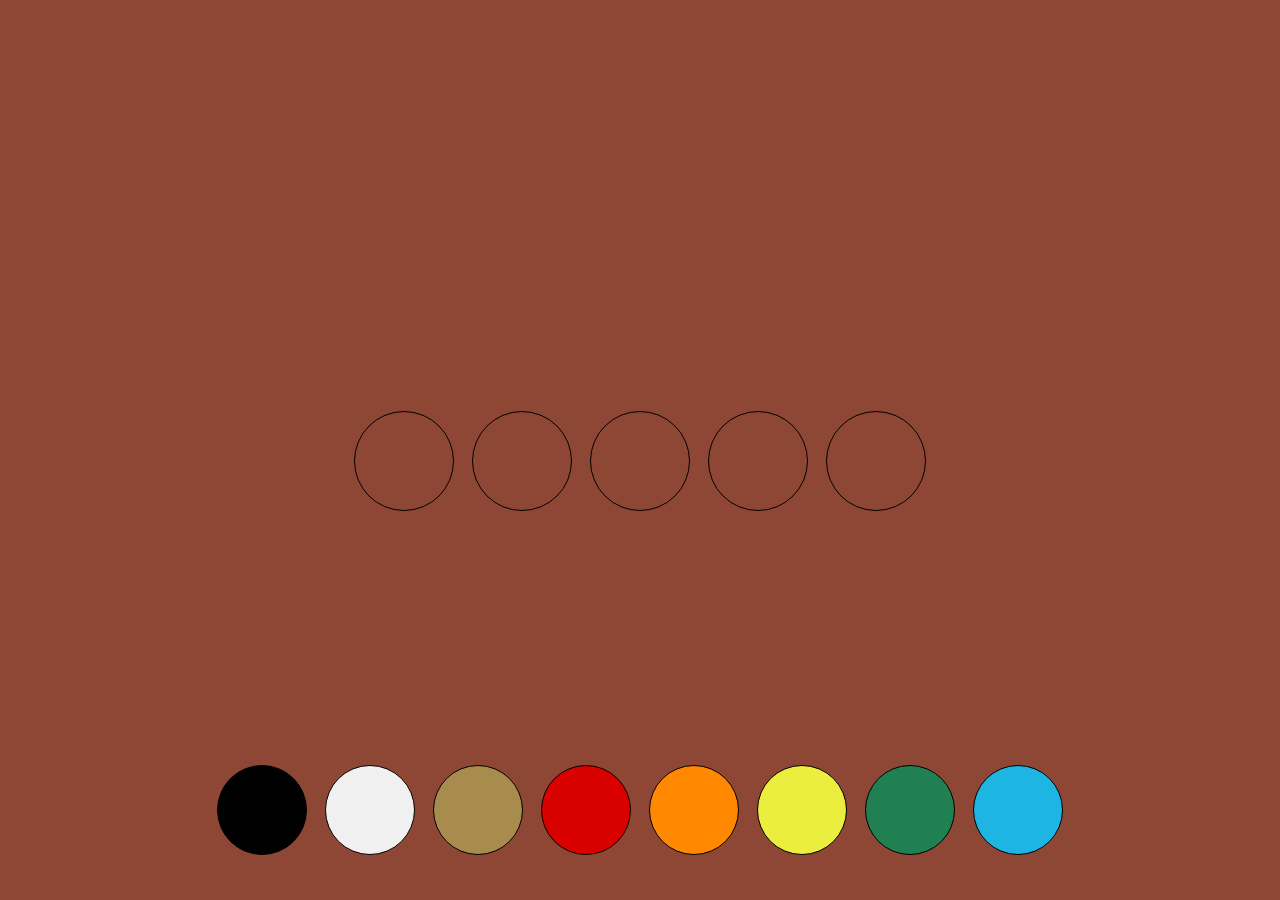
==== app/game.html @ 357a2b6b "Add winner banner and remove clickable features upon win condition." ====
<!DOCTYPE html>
<html lang="en">
<head>
    <meta charset="UTF-8">
    <meta name="viewport" content="width=device-width, initial-scale=1.0">
    <link rel="stylesheet" href="style.css">
    <script defer src="script.js"></script>
    <title>Document</title>
</head>
<body>
    <section id="selection">
        <div id="Black"></div>
        <div id="White"></div>
        <div id="Brown"></div>
        <div id="Red"></div>
        <div id="Orange"></div>
        <div id="Yellow"></div>
        <div id="Green"></div>
        <div id="Blue"></div>
    </section>

    <section id="buttons">
        <button id="replay-btn">Replay</button>
        <button id="guess-btn">Guess</button>
    </section>

    <section id="guess-row">
        <div id="first"></div>
        <div id="second"></div>
        <div id="third"></div>
        <div id="fourth"></div>
        <div id="fifth"></div>
    </section>

    <section id="old-guess">
       
    </section>
    
    <p id="winner">WINNER!</p>

</body>
</html>
---- app/style.css ----
* {
    box-sizing: border-box;
    margin: 0;
}

body {
    height: 100vh;
    display: flex;
    flex-direction: column-reverse;
    align-items: center;
    font-family:Arial, Helvetica, sans-serif;
    background-color: rgba(142, 71, 53, 1);
}

#display {
    width: 100vmin;
    display: flex;
    flex-direction: column;
    justify-content: baseline;
    align-items: center;
    margin-bottom: 7vmin;
}

#instructions {
    width: 80vmin;
    margin-bottom: 30vmin;
    text-align: center;
}

h1 {
    padding: 7vmin;
    font-size: 7vmin;
}

#tokens, #guess-row {
    display: flex;
    justify-content: center;
}

#tokens > div, #guess-row > div {
    height: 12vmin;
    max-height: 100px;
    max-width: 100px;
    width: 12vmin;
    border: 1px solid black;
    border-radius: 50%;
    margin: 1vmin;
    /* background-color: rgba(105, 52, 38, 1); */
}

ol {
    display: inline-block; 
    text-align: left; 
    padding: 5px 30px
}

p {
    display: inline-block;
}

p, ol {
    font-size: 20px;
}

#play-btn, #guess-btn, #replay-btn{
    padding: 5vmin;
    margin: 5vmin;
    font-size: 5vmin;
    border-radius: 25px;
}

#guess-btn, #replay-btn {
    visibility: hidden;
}

#selection {
    display: flex;
    justify-content: center;
    margin-bottom: 4vmin;
}

#selection > div {
    margin: 1vmin;
    height: 10vmin;
    width: 10vmin;
    border: 1px solid black;
    border-radius: 50%;
}

.markers {
    display: flex;
    justify-content: space-between;
    margin: 0 3vmin;
}

#guess-row {
    margin-top: 25px;
}

#old-guess > .markers > div{
    border: 1px solid black;
    border-radius: 50%;
    height: 6vmin;
    width: 6vmin;
    max-height: 100px;
    max-width: 100px;

}

.prev-guess {
    display: flex;
    justify-content: space-between;
}

#old-guess > .prev-guess > div{
    margin: 1vmin;
    height: 12vmin;
    width: 12vmin;
    border: 1px solid black;
    border-radius: 50%;
    margin-top: 15px;
    margin-bottom: 3px;
    max-height: 100px;
    max-width: 100px;
}

#Black, #one, .C-1 {
    background-color: rgba(0, 0, 0, 1);
}
#White, .C-2 {
    background-color: rgba(240, 240, 240, 1);

}

#Red, #three, .C-4 {
    background-color: rgba(217, 0, 0, 1);
}

#Orange, .C-5 {
    background-color: rgba(255, 136, 0, 1);
}

#Yellow, #two, .C-6 {
    background-color: rgba(235, 238, 63, 1);

}

#Green, #five, .C-7 {
    background-color: rgba(33, 128, 82, 1);

}

#Blue, #four, .C-8 {
    background-color: rgba(30, 181, 227, 1);

}

#Brown, .C-3 {
    background-color: rgba(168, 140, 78, 1);
}

.M-1 {
    background-color: black;
}

.M-2 {
    background-color: white;
}

.M-3 {
    background-color: transparent;
}

#winner {
    visibility: hidden;
    position: absolute;
    margin-bottom: 45vmin;
}
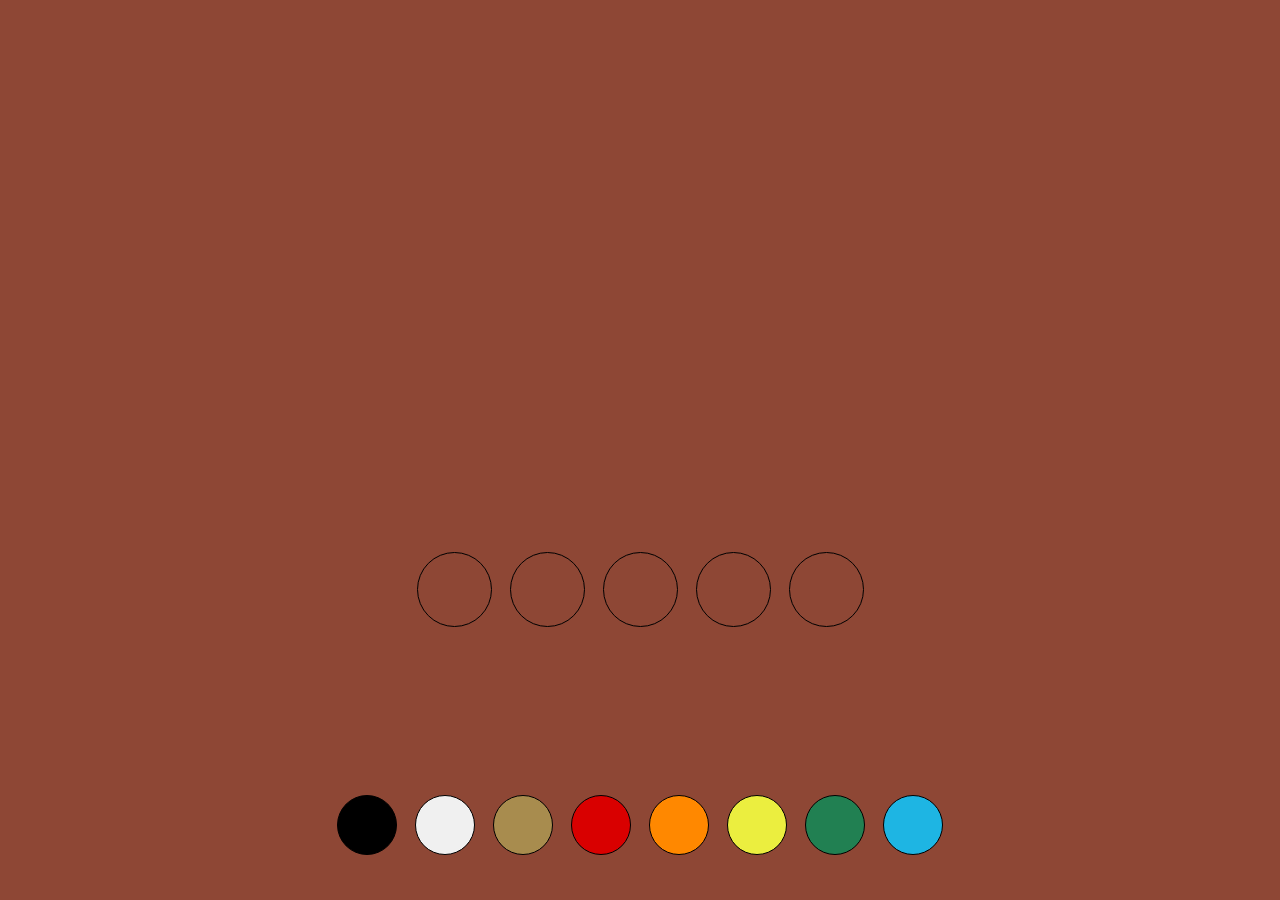
==== commit 86fbfdc1: "Fix winner banner. ***" ====
--- a/app/game.html
+++ b/app/game.html
@@ -36,7 +36,7 @@
        
     </section>
     
-    <p id="winner">WINNER!</p>
+    <div id="winner">WINNER!</div>
 
 </body>
 </html>--- a/app/style.css
+++ b/app/style.css
@@ -4,7 +4,7 @@
 }
 
 body {
-    height: 100vh;
+    height: 100vh; 
     display: flex;
     flex-direction: column-reverse;
     align-items: center;
@@ -39,13 +39,12 @@
 
 #tokens > div, #guess-row > div {
     height: 12vmin;
-    max-height: 100px;
-    max-width: 100px;
+    max-height: 75px;
+    max-width: 75px;
     width: 12vmin;
     border: 1px solid black;
     border-radius: 50%;
     margin: 1vmin;
-    /* background-color: rgba(105, 52, 38, 1); */
 }
 
 ol {
@@ -83,6 +82,8 @@
     margin: 1vmin;
     height: 10vmin;
     width: 10vmin;
+    max-width: 60px;
+    max-height: 60px;
     border: 1px solid black;
     border-radius: 50%;
 }
@@ -97,14 +98,19 @@
     margin-top: 25px;
 }
 
+#old-guess {
+    display: flex;
+    flex-direction: column-reverse;
+    overflow-y: scroll;
+}
+
 #old-guess > .markers > div{
     border: 1px solid black;
     border-radius: 50%;
-    height: 6vmin;
-    width: 6vmin;
-    max-height: 100px;
-    max-width: 100px;
-
+    height:5vmin;
+    width: 5vmin;
+    max-height: 30px;
+    max-width: 30px;
 }
 
 .prev-guess {
@@ -120,16 +126,16 @@
     border-radius: 50%;
     margin-top: 15px;
     margin-bottom: 3px;
-    max-height: 100px;
-    max-width: 100px;
+    max-height: 75px;
+    max-width: 75px;
 }
 
 #Black, #one, .C-1 {
     background-color: rgba(0, 0, 0, 1);
 }
+
 #White, .C-2 {
     background-color: rgba(240, 240, 240, 1);
-
 }
 
 #Red, #three, .C-4 {
@@ -174,5 +180,57 @@
 #winner {
     visibility: hidden;
     position: absolute;
-    margin-bottom: 45vmin;
+    top: 30%;
+    width: 100%;
+    height: 100px;
+    line-height: 100px;
+    text-align: center;
+    background-color: rgb(215, 158, 3);
+    font-size: 50px;
+}
+
+
+@media only screen and (min-width: 40em) {
+    #guess-btn, #replay-btn{
+        padding: 20px;
+        margin: 3vmin;
+    }
+
+    #instructions {
+        width: 80vmin;
+        margin-bottom: 20vmin;
+        text-align: center;
+    }
+}
+
+#Black:hover {
+    background-color: rgba(0, 0, 0, 0.5);
+}
+
+#White:hover {
+    background-color: rgba(240, 240, 240, 0.5);
+}
+
+#Brown:hover {
+    background-color: rgba(168, 140, 78, 0.5);
+}
+
+#Red:hover {
+    background-color: rgba(217, 0, 0, 0.5);
+}
+
+#Orange:hover {
+    background-color: rgba(255, 136, 0, 0.5);
+}
+
+#Yellow:hover {
+    background-color: rgba(235, 238, 63, 0.5);
+}
+
+#Green:hover {
+    background-color: rgba(33, 128, 82, 0.5);
+}
+
+#Blue:hover {
+    background-color: rgba(30, 181, 227, 0.5);
 }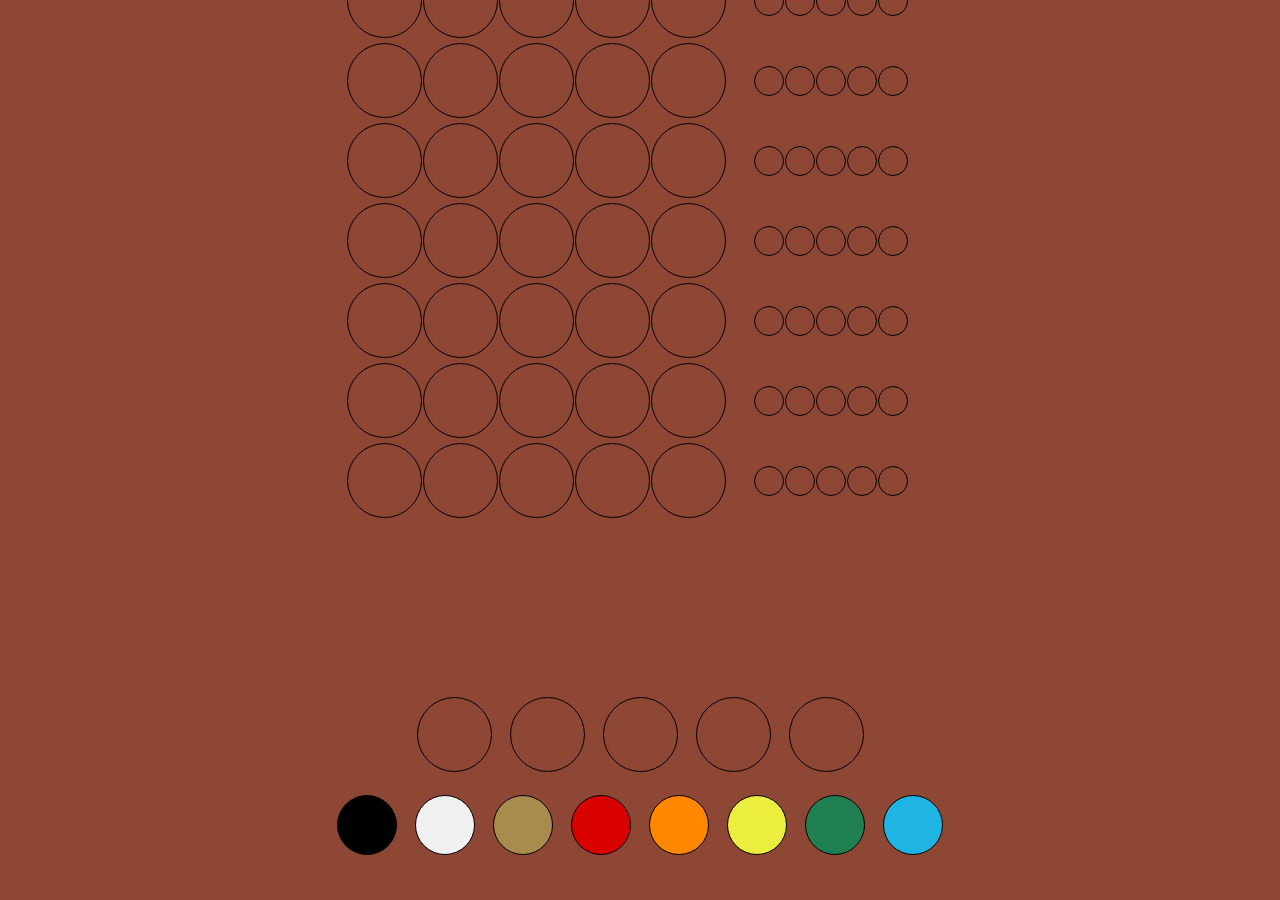
==== commit 8b5537f4: "Start new layout" ====
--- a/app/game.html
+++ b/app/game.html
@@ -1,12 +1,14 @@
 <!DOCTYPE html>
 <html lang="en">
+
 <head>
     <meta charset="UTF-8">
     <meta name="viewport" content="width=device-width, initial-scale=1.0">
     <link rel="stylesheet" href="style.css">
     <script defer src="script.js"></script>
-    <title>Document</title>
+    <title>MasterMind</title>
 </head>
+
 <body>
     <section id="selection">
         <div id="Black"></div>
@@ -19,11 +21,6 @@
         <div id="Blue"></div>
     </section>
 
-    <section id="buttons">
-        <button id="replay-btn">Replay</button>
-        <button id="guess-btn">Guess</button>
-    </section>
-
     <section id="guess-row">
         <div id="first"></div>
         <div id="second"></div>
@@ -32,11 +29,224 @@
         <div id="fifth"></div>
     </section>
 
-    <section id="old-guess">
-       
-    </section>
-    
+    <section id="buttons">
+        <button id="replay-btn">Replay</button>
+        <button id="guess-btn">Guess</button>
+    </section>
+
+
+    <section id="board">
+        <div class="marked-guess" id="MG12">
+            <div class="old-guess" id="OG12">
+                <div id="OGT-12-0"></div>
+                <div id="OGT-12-1"></div>
+                <div id="OGT-12-2"></div>
+                <div id="OGT-12-3"></div>
+                <div id="OGT-12-4"></div>
+            </div>
+
+            <div class="markers" id="MK12">
+                <div id="MKT-12-0"></div>
+                <div id="MKT-12-1"></div>
+                <div id="MKT-12-2"></div>
+                <div id="MKT-12-3"></div>
+                <div id="MKT-12-4"></div>
+            </div>
+        </div>
+
+        <div class="marked-guess" id="MG11">
+            <div class="old-guess" id="OG11">
+                <div id="OGT-11-0"></div>
+                <div id="OGT-11-1"></div>
+                <div id="OGT-11-2"></div>
+                <div id="OGT-11-3"></div>
+                <div id="OGT-11-4"></div>
+            </div>
+
+            <div class="markers" id="MK11">
+                <div id="MKT-11-0"></div>
+                <div id="MKT-11-1"></div>
+                <div id="MKT-11-2"></div>
+                <div id="MKT-11-3"></div>
+                <div id="MKT-11-4"></div>
+            </div>
+        </div>
+
+        <div class="marked-guess" id="MG10">
+            <div class="old-guess" id="OG10">
+                <div id="OGT-10-0"></div>
+                <div id="OGT-10-1"></div>
+                <div id="OGT-10-2"></div>
+                <div id="OGT-10-3"></div>
+                <div id="OGT-10-4"></div>
+            </div>
+
+            <div class="markers" id="MK10">
+                <div id="MKT-10-0"></div>
+                <div id="MKT-10-1"></div>
+                <div id="MKT-10-2"></div>
+                <div id="MKT-10-3"></div>
+                <div id="MKT-10-4"></div>
+            </div>
+        </div>
+        <div class="marked-guess" id="MG9">
+            <div class="old-guess" id="OG9">
+                <div id="OGT-9-0"></div>
+                <div id="OGT-9-1"></div>
+                <div id="OGT-9-2"></div>
+                <div id="OGT-9-3"></div>
+                <div id="OGT-9-4"></div>
+            </div>
+
+            <div class="markers" id="MK9">
+                <div  id="MKT-9-0"></div>
+                <div  id="MKT-9-1"></div>
+                <div  id="MKT-9-2"></div>
+                <div  id="MKT-9-3"></div>
+                <div  id="MKT-9-4"></div>
+            </div>
+        </div>
+        <div class="marked-guess" id="MG8">
+            <div class="old-guess" id="OG8">
+                <div id="OGT-8-0"></div>
+                <div id="OGT-8-1"></div>
+                <div id="OGT-8-2"></div>
+                <div id="OGT-8-3"></div>
+                <div id="OGT-8-4"></div>
+            </div>
+
+            <div class="markers" id="MK8">
+                <div id="MKT-8-0"></div>
+                <div id="MKT-8-1"></div>
+                <div id="MKT-8-2"></div>
+                <div id="MKT-8-3"></div>
+                <div id="MKT-8-4"></div>
+            </div>
+        </div>
+        <div class="marked-guess" id="MG7">
+            <div class="old-guess" id="OG7">
+                <div id="OGT-7-0"></div>
+                <div id="OGT-7-1"></div>
+                <div id="OGT-7-2"></div>
+                <div id="OGT-7-3"></div>
+                <div id="OGT-7-4"></div>
+            </div>
+
+            <div class="markers" id="MK7">
+                <div id="MKT-7-0"></div>
+                <div id="MKT-7-1"></div>
+                <div id="MKT-7-2"></div>
+                <div id="MKT-7-3"></div>
+                <div id="MKT-7-4"></div>
+            </div>
+        </div>
+        <div class="marked-guess" id="MG6">
+            <div class="old-guess" id="OG6">
+                <div id="OGT-6-0"></div>
+                <div id="OGT-6-1"></div>
+                <div id="OGT-6-2"></div>
+                <div id="OGT-6-3"></div>
+                <div id="OGT-6-4"></div>
+            </div>
+
+            <div class="markers" id="MK6">
+                <div id="MKT-6-0"></div>
+                <div id="MKT-6-1"></div>
+                <div id="MKT-6-2"></div>
+                <div id="MKT-6-3"></div>
+                <div id="MKT-6-4"></div>
+            </div>
+        </div>
+        <div class="marked-guess" id="MG5">
+            <div class="old-guess" id="OG5">
+                <div id="OGT-5-0"></div>
+                <div id="OGT-5-1"></div>
+                <div id="OGT-5-2"></div>
+                <div id="OGT-5-3"></div>
+                <div id="OGT-5-4"></div>
+            </div>
+
+            <div class="markers" id="MK5">
+                <div id="MKT-5-0"></div>
+                <div id="MKT-5-1"></div>
+                <div id="MKT-5-2"></div>
+                <div id="MKT-5-3"></div>
+                <div id="MKT-5-4"></div>
+            </div>
+        </div>
+        <div class="marked-guess" id="MG4">
+            <div class="old-guess" id="OG4">
+                <div id="OGT-4-0"></div>
+                <div id="OGT-4-1"></div>
+                <div id="OGT-4-2"></div>
+                <div id="OGT-4-3"></div>
+                <div id="OGT-4-4"></div>
+            </div>
+
+            <div class="markers" id="MK4">
+                <div id="MKT-4-0"></div>
+                <div id="MKT-4-1"></div>
+                <div id="MKT-4-2"></div>
+                <div id="MKT-4-3"></div>
+                <div id="MKT-4-4"></div>
+            </div>
+        </div>
+        <div class="marked-guess" id="MG3">
+            <div class="old-guess" id="OG3">
+                <div id="OGT-3-0"></div>
+                <div id="OGT-3-1"></div>
+                <div id="OGT-3-2"></div>
+                <div id="OGT-3-3"></div>
+                <div id="OGT-3-4"></div>
+            </div>
+
+            <div class="markers" id="MK3">
+                <div id="MKT-3-0"></div>
+                <div id="MKT-3-1"></div>
+                <div id="MKT-3-2"></div>
+                <div id="MKT-3-3"></div>
+                <div id="MKT-3-4"></div>
+            </div>
+        </div>
+        <div class="marked-guess" id="MG2">
+            <div class="old-guess" id="OG2">
+                <div id="OGT-2-0"></div>
+                <div id="OGT-2-1"></div>
+                <div id="OGT-2-2"></div>
+                <div id="OGT-2-3"></div>
+                <div id="OGT-2-4"></div>
+            </div>
+
+            <div class="markers" id="MK2">
+                <div id="MKT-2-0"></div>
+                <div id="MKT-2-1"></div>
+                <div id="MKT-2-2"></div>
+                <div id="MKT-2-3"></div>
+                <div id="MKT-2-4"></div>
+            </div>
+        </div>
+
+        <div class="marked-guess" id="MG1">
+            <div class="old-guess" id="OG1">
+                <div id="OGT-1-0"></div>
+                <div id="OGT-1-1"></div>
+                <div id="OGT-1-2"></div>
+                <div id="OGT-1-3"></div>
+                <div id="OGT-1-4"></div>
+            </div>
+
+            <div class="markers" id="MK1">
+                <div id="MKT-1-0"></div>
+                <div id="MKT-1-1"></div>
+                <div id="MKT-1-2"></div>
+                <div id="MKT-1-3"></div>
+                <div id="MKT-1-4"></div>
+            </div>
+        </div>
+    </section>
+
     <div id="winner">WINNER!</div>
 
 </body>
+
 </html>--- a/app/style.css
+++ b/app/style.css
@@ -61,9 +61,12 @@
     font-size: 20px;
 }
 
+#board {
+    margin-bottom: 10px;
+}
+
 #play-btn, #guess-btn, #replay-btn{
-    padding: 5vmin;
-    margin: 5vmin;
+    padding: 2vmin 7vmin;
     font-size: 5vmin;
     border-radius: 25px;
 }
@@ -95,37 +98,37 @@
 }
 
 #guess-row {
-    margin-top: 25px;
-}
-
-#old-guess {
-    display: flex;
-    flex-direction: column-reverse;
-    overflow-y: scroll;
-}
-
-#old-guess > .markers > div{
-    border: 1px solid black;
-    border-radius: 50%;
-    height:5vmin;
-    width: 5vmin;
+    margin: 5px;
+
+}
+
+.old-guess {
+    display: flex;
+}
+
+.markers > div{
+    margin-left: 1px;
+    border: 1px solid black;
+    border-radius: 50%;
+    height:4vmin;
+    width: 4vmin;
     max-height: 30px;
     max-width: 30px;
 }
 
-.prev-guess {
-    display: flex;
-    justify-content: space-between;
-}
-
-#old-guess > .prev-guess > div{
-    margin: 1vmin;
-    height: 12vmin;
-    width: 12vmin;
-    border: 1px solid black;
-    border-radius: 50%;
-    margin-top: 15px;
-    margin-bottom: 3px;
+.marked-guess {
+    display: flex;
+    justify-content: center;
+    align-items: center;
+    margin: 5px;
+}
+
+.old-guess > div{
+    margin-left: 1px;
+    height: 9vmin;
+    width: 9vmin;
+    border: 1px solid black;
+    border-radius: 50%;
     max-height: 75px;
     max-width: 75px;
 }
@@ -138,6 +141,10 @@
     background-color: rgba(240, 240, 240, 1);
 }
 
+#Brown, .C-3 {
+    background-color: rgba(168, 140, 78, 1);
+}
+
 #Red, #three, .C-4 {
     background-color: rgba(217, 0, 0, 1);
 }
@@ -159,10 +166,6 @@
 #Blue, #four, .C-8 {
     background-color: rgba(30, 181, 227, 1);
 
-}
-
-#Brown, .C-3 {
-    background-color: rgba(168, 140, 78, 1);
 }
 
 .M-1 {
@@ -233,4 +236,4 @@
 
 #Blue:hover {
     background-color: rgba(30, 181, 227, 0.5);
-}+}
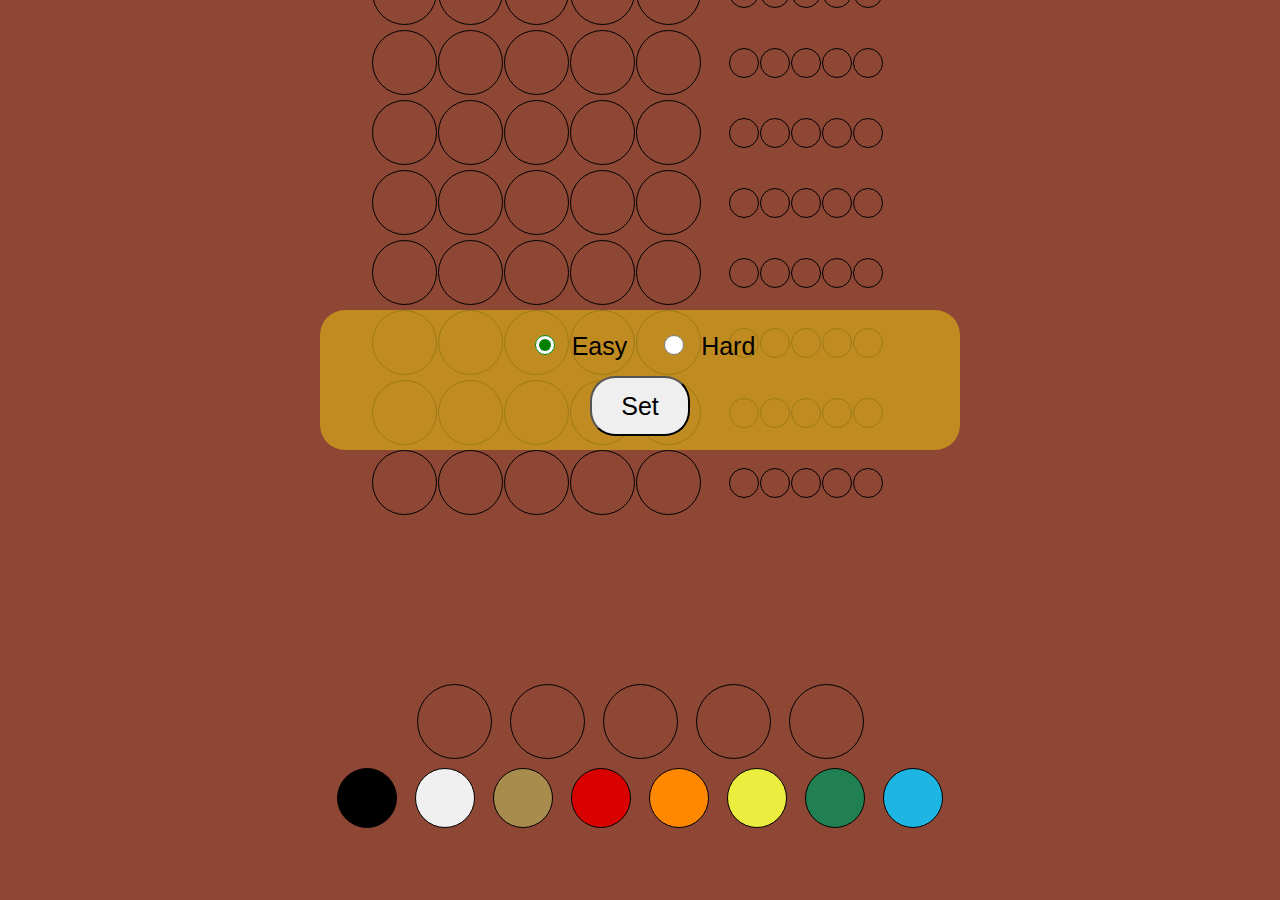
==== commit 1ca8562e: "Implement hard mode, adjust CSS" ====
--- a/app/game.html
+++ b/app/game.html
@@ -10,6 +10,8 @@
 </head>
 
 <body>
+    
+
     <section id="selection">
         <div id="Black"></div>
         <div id="White"></div>
@@ -99,11 +101,11 @@
             </div>
 
             <div class="markers" id="MK9">
-                <div  id="MKT-9-0"></div>
-                <div  id="MKT-9-1"></div>
-                <div  id="MKT-9-2"></div>
-                <div  id="MKT-9-3"></div>
-                <div  id="MKT-9-4"></div>
+                <div id="MKT-9-0"></div>
+                <div id="MKT-9-1"></div>
+                <div id="MKT-9-2"></div>
+                <div id="MKT-9-3"></div>
+                <div id="MKT-9-4"></div>
             </div>
         </div>
         <div class="marked-guess" id="MG8">
@@ -246,6 +248,21 @@
     </section>
 
     <div id="winner">WINNER!</div>
+    <div id="defeat">Defeat!</div>
+
+    <div id="level-selection">
+        <div class="radio">
+            <input class="radio" type="radio" id="easy" name="level" value="easy" checked>
+            <label for="easy">Easy</label>
+        </div>
+
+        <div class="radio">
+            <input class="radio" type="radio" id="hard" name="level" value="hard" >
+            <label for="hard">Hard</label>
+        </div>
+        <br>
+        <button id="set-btn">Set</button>
+    </div>
 
 </body>
 
--- a/app/style.css
+++ b/app/style.css
@@ -4,11 +4,11 @@
 }
 
 body {
-    height: 100vh; 
+    height: 100vh;
     display: flex;
     flex-direction: column-reverse;
     align-items: center;
-    font-family:Arial, Helvetica, sans-serif;
+    font-family: Arial, Helvetica, sans-serif;
     background-color: rgba(142, 71, 53, 1);
 }
 
@@ -32,12 +32,14 @@
     font-size: 7vmin;
 }
 
-#tokens, #guess-row {
+#tokens,
+#guess-row {
     display: flex;
     justify-content: center;
 }
 
-#tokens > div, #guess-row > div {
+#tokens>div,
+#guess-row>div {
     height: 12vmin;
     max-height: 75px;
     max-width: 75px;
@@ -48,8 +50,8 @@
 }
 
 ol {
-    display: inline-block; 
-    text-align: left; 
+    display: inline-block;
+    text-align: left;
     padding: 5px 30px
 }
 
@@ -57,32 +59,36 @@
     display: inline-block;
 }
 
-p, ol {
+p,
+ol {
     font-size: 20px;
 }
 
 #board {
-    margin-bottom: 10px;
-}
-
-#play-btn, #guess-btn, #replay-btn{
+    margin-bottom: 5px;
+}
+
+#play-btn,
+#guess-btn,
+#replay-btn {
     padding: 2vmin 7vmin;
     font-size: 5vmin;
     border-radius: 25px;
 }
 
-#guess-btn, #replay-btn {
+#guess-btn,
+#replay-btn {
     visibility: hidden;
 }
 
 #selection {
     display: flex;
     justify-content: center;
-    margin-bottom: 4vmin;
-}
-
-#selection > div {
-    margin: 1vmin;
+    margin-bottom: 7vmin;
+}
+
+#selection>div {
+    margin: 0 1vmin 1vmin 1vmin;
     height: 10vmin;
     width: 10vmin;
     max-width: 60px;
@@ -97,20 +103,16 @@
     margin: 0 3vmin;
 }
 
-#guess-row {
-    margin: 5px;
-
-}
 
 .old-guess {
     display: flex;
 }
 
-.markers > div{
+.markers>div {
     margin-left: 1px;
     border: 1px solid black;
     border-radius: 50%;
-    height:4vmin;
+    height: 4vmin;
     width: 4vmin;
     max-height: 30px;
     max-width: 30px;
@@ -123,47 +125,60 @@
     margin: 5px;
 }
 
-.old-guess > div{
+.old-guess>div {
     margin-left: 1px;
     height: 9vmin;
     width: 9vmin;
     border: 1px solid black;
     border-radius: 50%;
-    max-height: 75px;
-    max-width: 75px;
-}
-
-#Black, #one, .C-1 {
+    max-height: 65px;
+    max-width: 65px;
+}
+
+#Black,
+#one,
+.C-1 {
     background-color: rgba(0, 0, 0, 1);
 }
 
-#White, .C-2 {
+#White,
+.C-2 {
     background-color: rgba(240, 240, 240, 1);
 }
 
-#Brown, .C-3 {
+#Brown,
+.C-3 {
     background-color: rgba(168, 140, 78, 1);
 }
 
-#Red, #three, .C-4 {
+#Red,
+#three,
+.C-4 {
     background-color: rgba(217, 0, 0, 1);
 }
 
-#Orange, .C-5 {
+#Orange,
+.C-5 {
     background-color: rgba(255, 136, 0, 1);
 }
 
-#Yellow, #two, .C-6 {
+#Yellow,
+#two,
+.C-6 {
     background-color: rgba(235, 238, 63, 1);
 
 }
 
-#Green, #five, .C-7 {
+#Green,
+#five,
+.C-7 {
     background-color: rgba(33, 128, 82, 1);
 
 }
 
-#Blue, #four, .C-8 {
+#Blue,
+#four,
+.C-8 {
     background-color: rgba(30, 181, 227, 1);
 
 }
@@ -180,7 +195,7 @@
     background-color: transparent;
 }
 
-#winner {
+#winner, #defeat {
     visibility: hidden;
     position: absolute;
     top: 30%;
@@ -188,13 +203,54 @@
     height: 100px;
     line-height: 100px;
     text-align: center;
-    background-color: rgb(215, 158, 3);
     font-size: 50px;
 }
 
+#winner {
+    background-color: rgb(20, 149, 0);
+}
+
+#defeat {
+    background-color: rgb(149, 35, 35);
+}
+
+#level-selection {
+    position: absolute;
+    bottom: 50%;
+    width: 100%;
+    height: 140px;
+    text-align: center;
+    background-color: rgba(208, 163, 28, 0.75);
+    border-radius: 25px;
+}
+
+#set-btn {
+    width: 100px;
+    height: 60px;
+    font-size: 25px;
+    border-radius: 25px;
+    margin-top: 15px;
+}
+
+.radio {
+    display: inline;
+    margin-top: 25px;
+    font-size: 25px;
+    margin: 25px 10px 0;
+}
+
+input[type="radio"] {
+    width: 20px;
+    height: 20px;
+    accent-color: green;
+    padding: 0;
+}
+
 
 @media only screen and (min-width: 40em) {
-    #guess-btn, #replay-btn{
+
+    #guess-btn,
+    #replay-btn {
         padding: 20px;
         margin: 3vmin;
     }
@@ -204,6 +260,10 @@
         margin-bottom: 20vmin;
         text-align: center;
     }
+
+    #level-selection {
+        width: 50%;
+    }
 }
 
 #Black:hover {
@@ -236,4 +296,4 @@
 
 #Blue:hover {
     background-color: rgba(30, 181, 227, 0.5);
-}
+}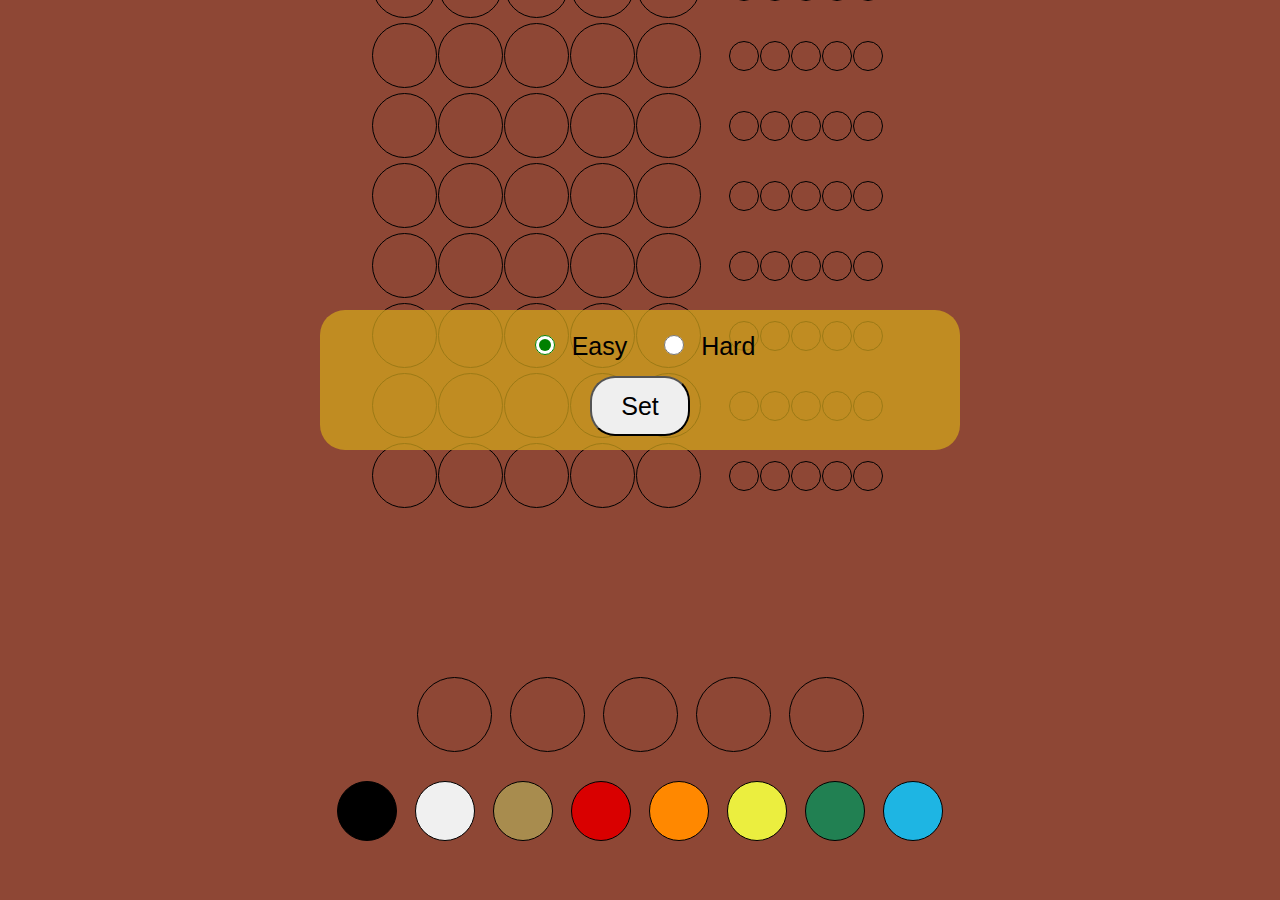
==== commit 2d3aa510: "Tidy JavaScript, comment functions, adjust CSS for desktop" ====
--- a/app/game.html
+++ b/app/game.html
@@ -10,7 +10,6 @@
 </head>
 
 <body>
-    
 
     <section id="selection">
         <div id="Black"></div>
@@ -257,7 +256,7 @@
         </div>
 
         <div class="radio">
-            <input class="radio" type="radio" id="hard" name="level" value="hard" >
+            <input class="radio" type="radio" id="hard" name="level" value="hard">
             <label for="hard">Hard</label>
         </div>
         <br>
--- a/app/style.css
+++ b/app/style.css
@@ -4,7 +4,7 @@
 }
 
 body {
-    height: 100vh;
+    height: 95vh;
     display: flex;
     flex-direction: column-reverse;
     align-items: center;
@@ -18,13 +18,14 @@
     flex-direction: column;
     justify-content: baseline;
     align-items: center;
-    margin-bottom: 7vmin;
+    margin-bottom: 17vmin;
 }
 
 #instructions {
     width: 80vmin;
-    margin-bottom: 30vmin;
+    margin-bottom: 10vmin;
     text-align: center;
+    font-size: 20px;
 }
 
 h1 {
@@ -36,6 +37,7 @@
 #guess-row {
     display: flex;
     justify-content: center;
+    margin-bottom: 20px;
 }
 
 #tokens>div,
@@ -57,6 +59,7 @@
 
 p {
     display: inline-block;
+    text-align: left;
 }
 
 p,
@@ -84,7 +87,7 @@
 #selection {
     display: flex;
     justify-content: center;
-    margin-bottom: 7vmin;
+    margin-bottom: 50px;
 }
 
 #selection>div {
@@ -195,7 +198,8 @@
     background-color: transparent;
 }
 
-#winner, #defeat {
+#winner,
+#defeat {
     visibility: hidden;
     position: absolute;
     top: 30%;
@@ -248,6 +252,9 @@
 
 
 @media only screen and (min-width: 40em) {
+    body {
+        height: 100vh;
+    }
 
     #guess-btn,
     #replay-btn {
@@ -257,8 +264,8 @@
 
     #instructions {
         width: 80vmin;
-        margin-bottom: 20vmin;
         text-align: center;
+        margin-bottom: 10vmin;
     }
 
     #level-selection {
